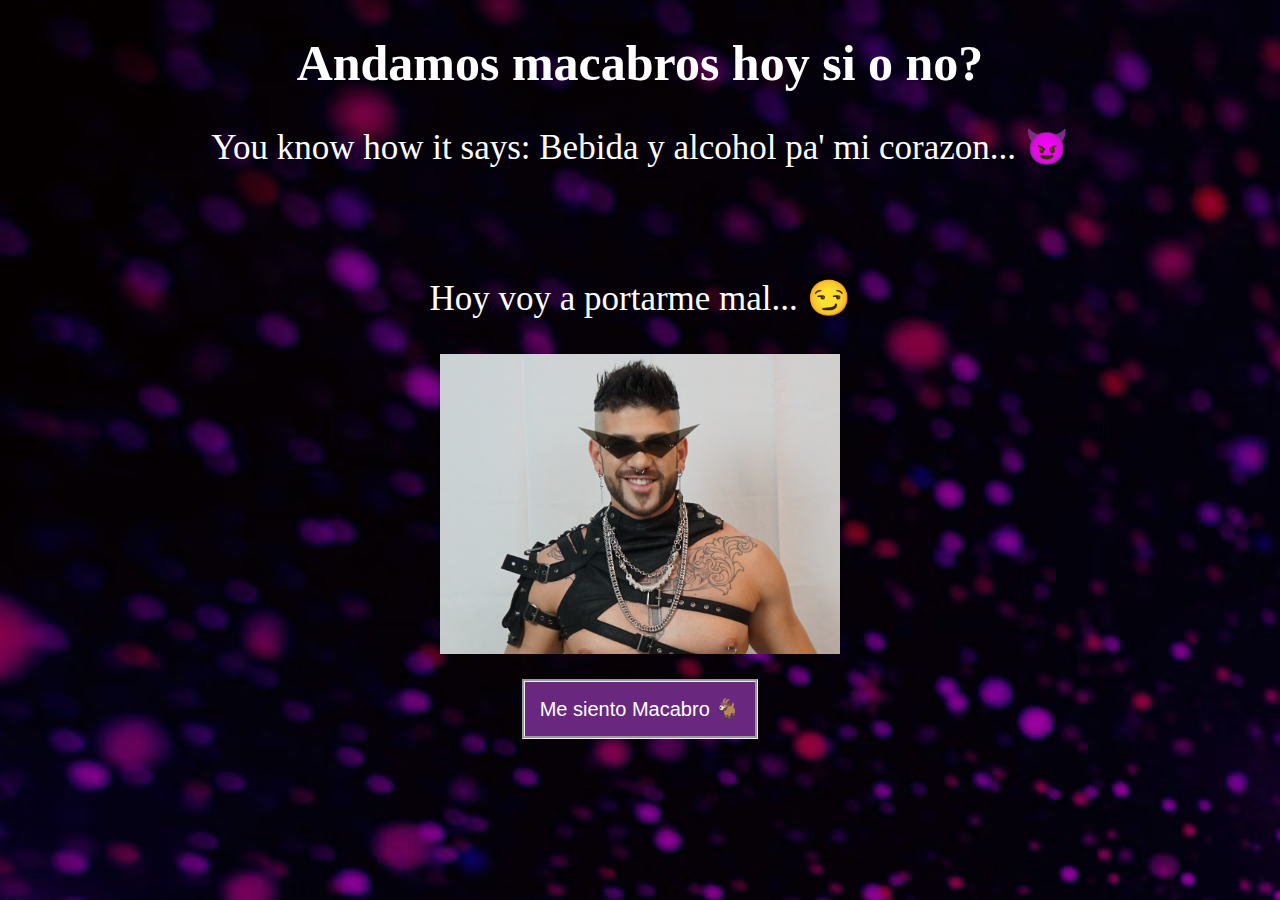
==== index.html @ 709b4689 "Rename Index.html to index.html" ====
<!DOCTYPE html>
<html lang="en">
<head>
    <title>Ganoza B stan</title>
    <link rel="stylesheet" href="ganostyle.css">
</head>
<body>
    <h1>Andamos macabros hoy si o no?</h1>
    <p>You know how it says:  Bebida y alcohol pa' mi corazon... 😈 </p><br>
    <p>Hoy voy a portarme mal... 😏</p>
    <img src="img/ganoza.jpeg" width="400" height="300" /><br>


    <section class="form-button">
        <a target="_blank"  href="https://youtu.be/w52t8XNdq9Q?t=36"><button  class='botons' type="button" >Me siento Macabro 🐐</button></a>
    </section>  



</body>
</html>
---- ganostyle.css ----
body {
    background-image: url('img/neon3.avif');
    text-align: center;
    color: white(14, 14, 14);
    font-size: 35px;
   
    

}

h1 {
    color: white;
    text-align:  center;
    font-size: 50px;

}

p {
    color: white;



}

.form-button .botons {
    width: 100;
    background: #6a277f;
    border: groove;
    padding: 15px;
    color: white;
    margin: 16px 0;
    font-size: 20px;
  }
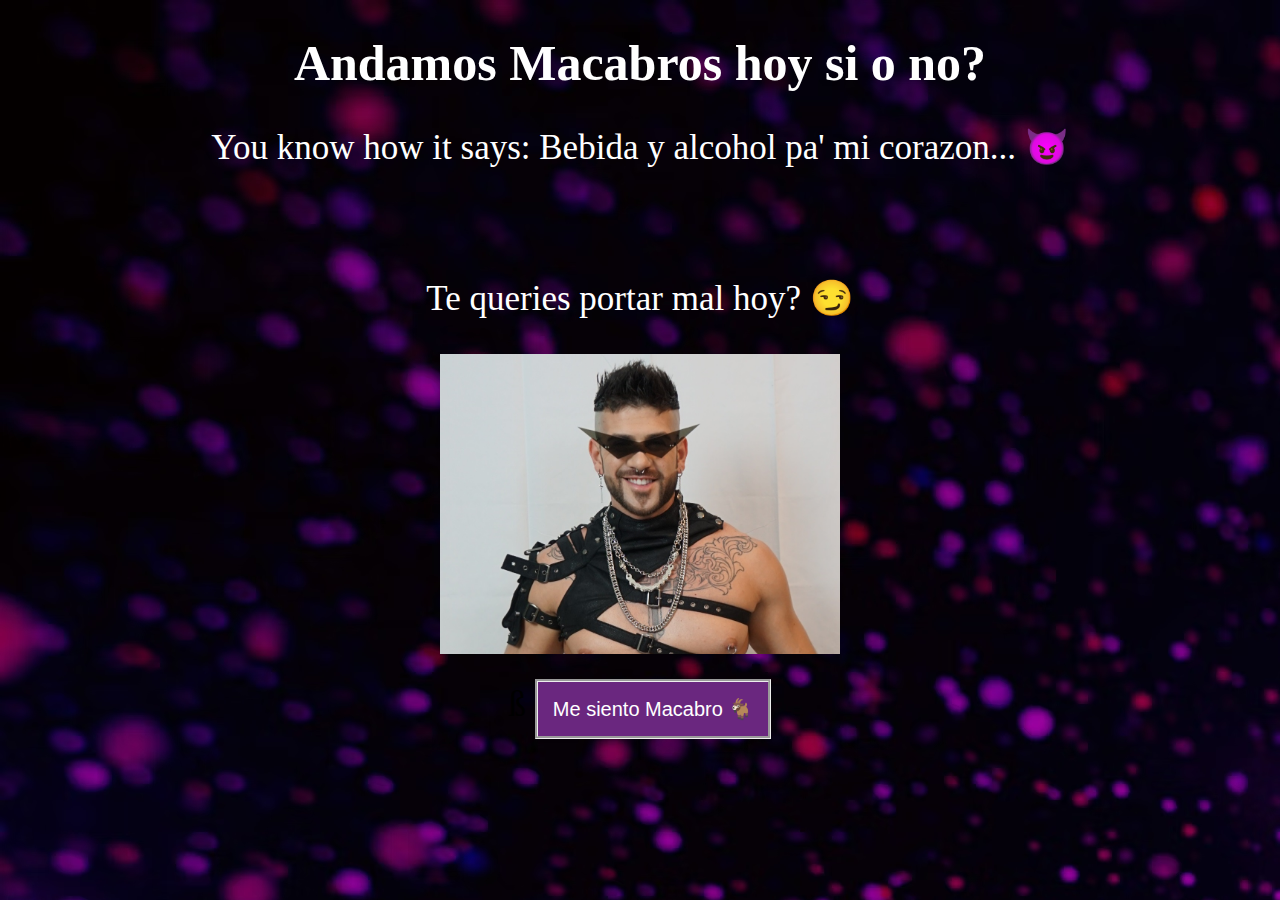
==== commit b206f7f4: "Update index.html" ====
--- a/index.html
+++ b/index.html
@@ -1,17 +1,18 @@
 <!DOCTYPE html>
 <html lang="en">
 <head>
-    <title>Ganoza B stan</title>
+    <link rel="shortcut icon" href="img/icon.png">
+    <title>Macabro Mode</title>
     <link rel="stylesheet" href="ganostyle.css">
 </head>
 <body>
-    <h1>Andamos macabros hoy si o no?</h1>
+    <h1>Andamos Macabros hoy si o no?</h1>
     <p>You know how it says:  Bebida y alcohol pa' mi corazon... 😈 </p><br>
-    <p>Hoy voy a portarme mal... 😏</p>
+    <p>Te queries portar mal hoy? 😏</p>
     <img src="img/ganoza.jpeg" width="400" height="300" /><br>
 
 
-    <section class="form-button">
+    <section class="form-button">ß
         <a target="_blank"  href="https://youtu.be/w52t8XNdq9Q?t=36"><button  class='botons' type="button" >Me siento Macabro 🐐</button></a>
     </section>  
 
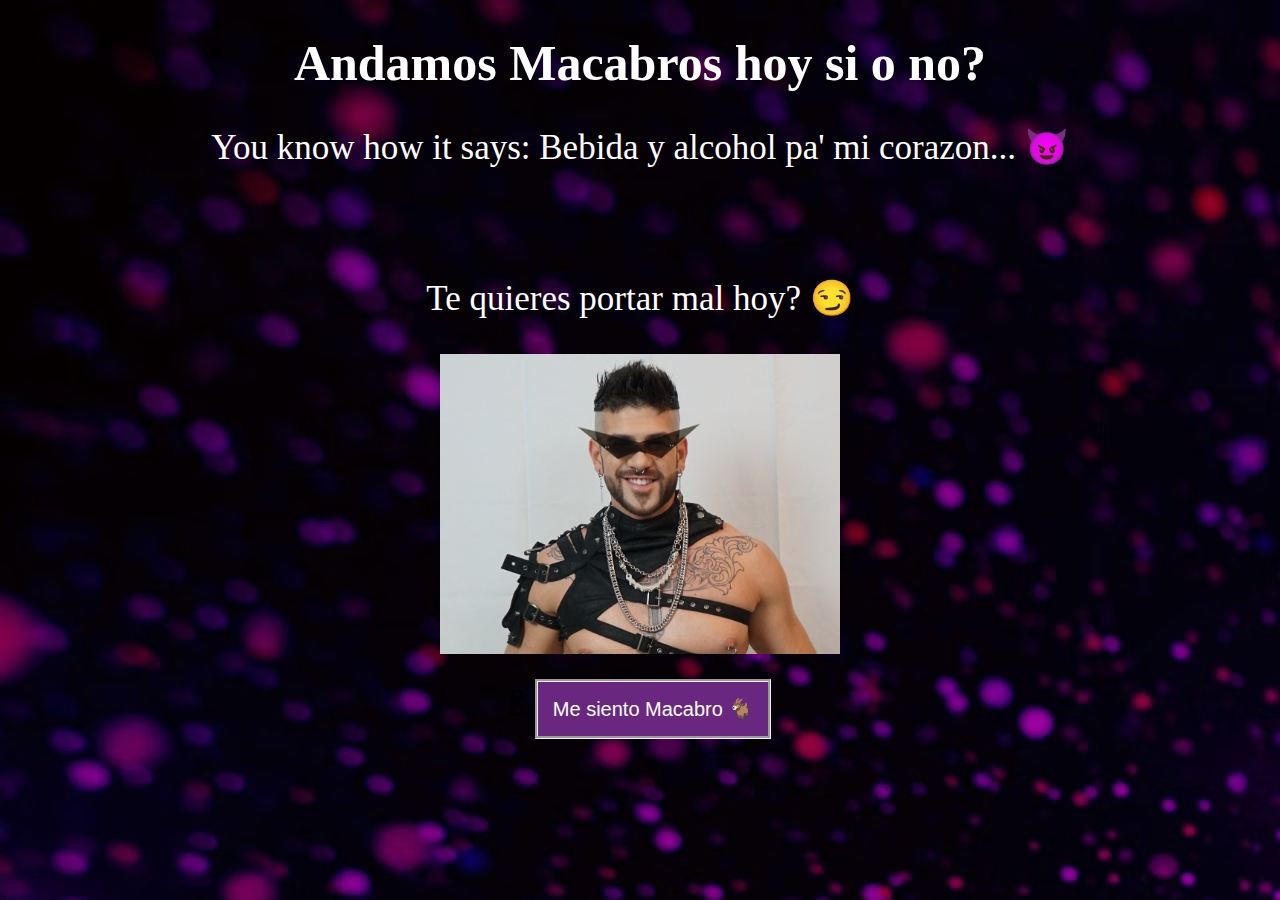
==== commit ddbc4def: "Update index.html" ====
--- a/index.html
+++ b/index.html
@@ -8,7 +8,7 @@
 <body>
     <h1>Andamos Macabros hoy si o no?</h1>
     <p>You know how it says:  Bebida y alcohol pa' mi corazon... 😈 </p><br>
-    <p>Te queries portar mal hoy? 😏</p>
+    <p>Te quieres portar mal hoy? 😏</p>
     <img src="img/ganoza.jpeg" width="400" height="300" /><br>
 
 
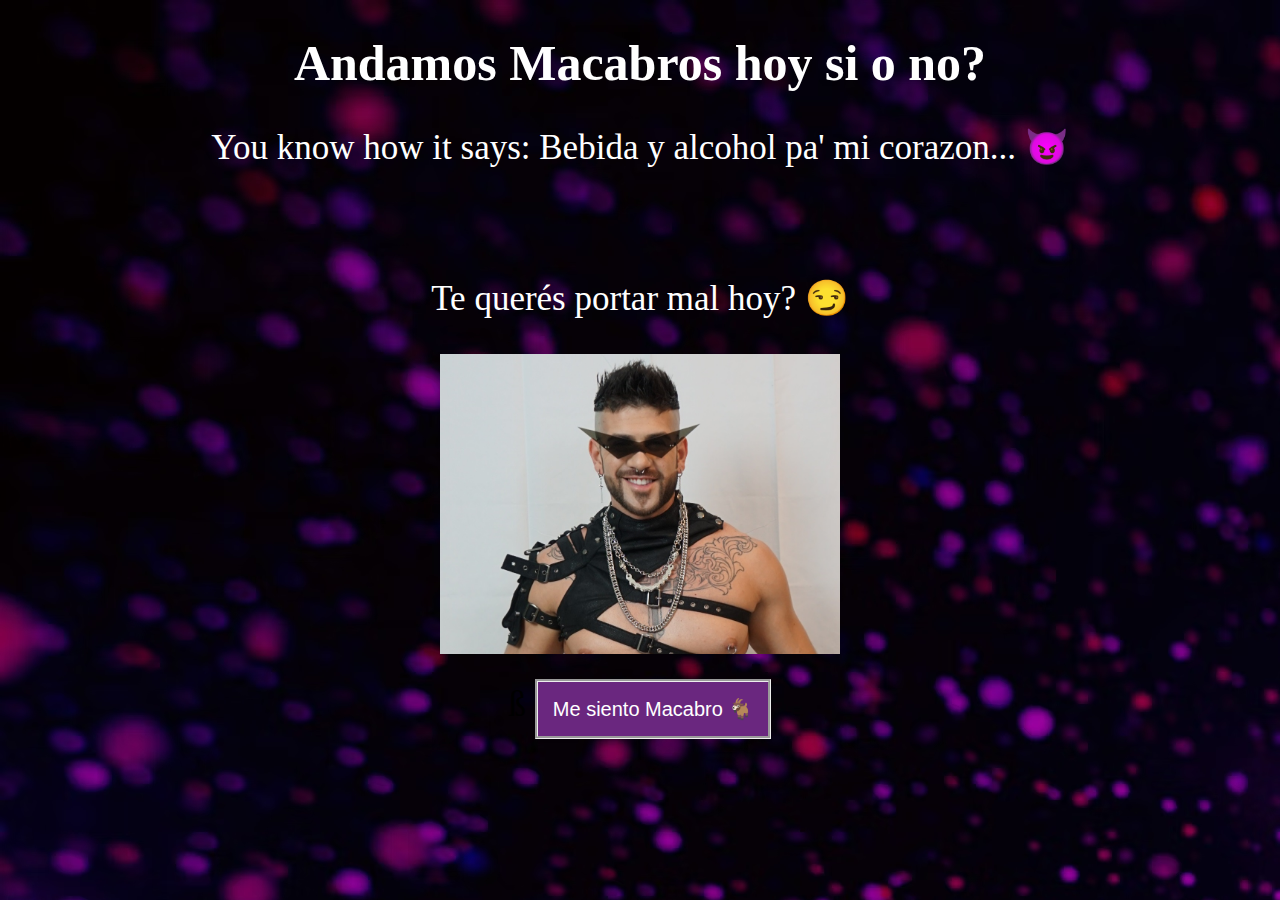
==== commit 9bdea147: "Update index.html" ====
--- a/index.html
+++ b/index.html
@@ -8,12 +8,12 @@
 <body>
     <h1>Andamos Macabros hoy si o no?</h1>
     <p>You know how it says:  Bebida y alcohol pa' mi corazon... 😈 </p><br>
-    <p>Te quieres portar mal hoy? 😏</p>
+    <p>Te querés portar mal hoy? 😏</p>
     <img src="img/ganoza.jpeg" width="400" height="300" /><br>
 
 
     <section class="form-button">ß
-        <a target="_blank"  href="https://youtu.be/w52t8XNdq9Q?t=36"><button  class='botons' type="button" >Me siento Macabro 🐐</button></a>
+        <a target="_blank"  href="https://youtu.be/w52t8XNdq9Q?t=26"><button  class='botons' type="button" >Me siento Macabro 🐐</button></a>
     </section>  
 
 
